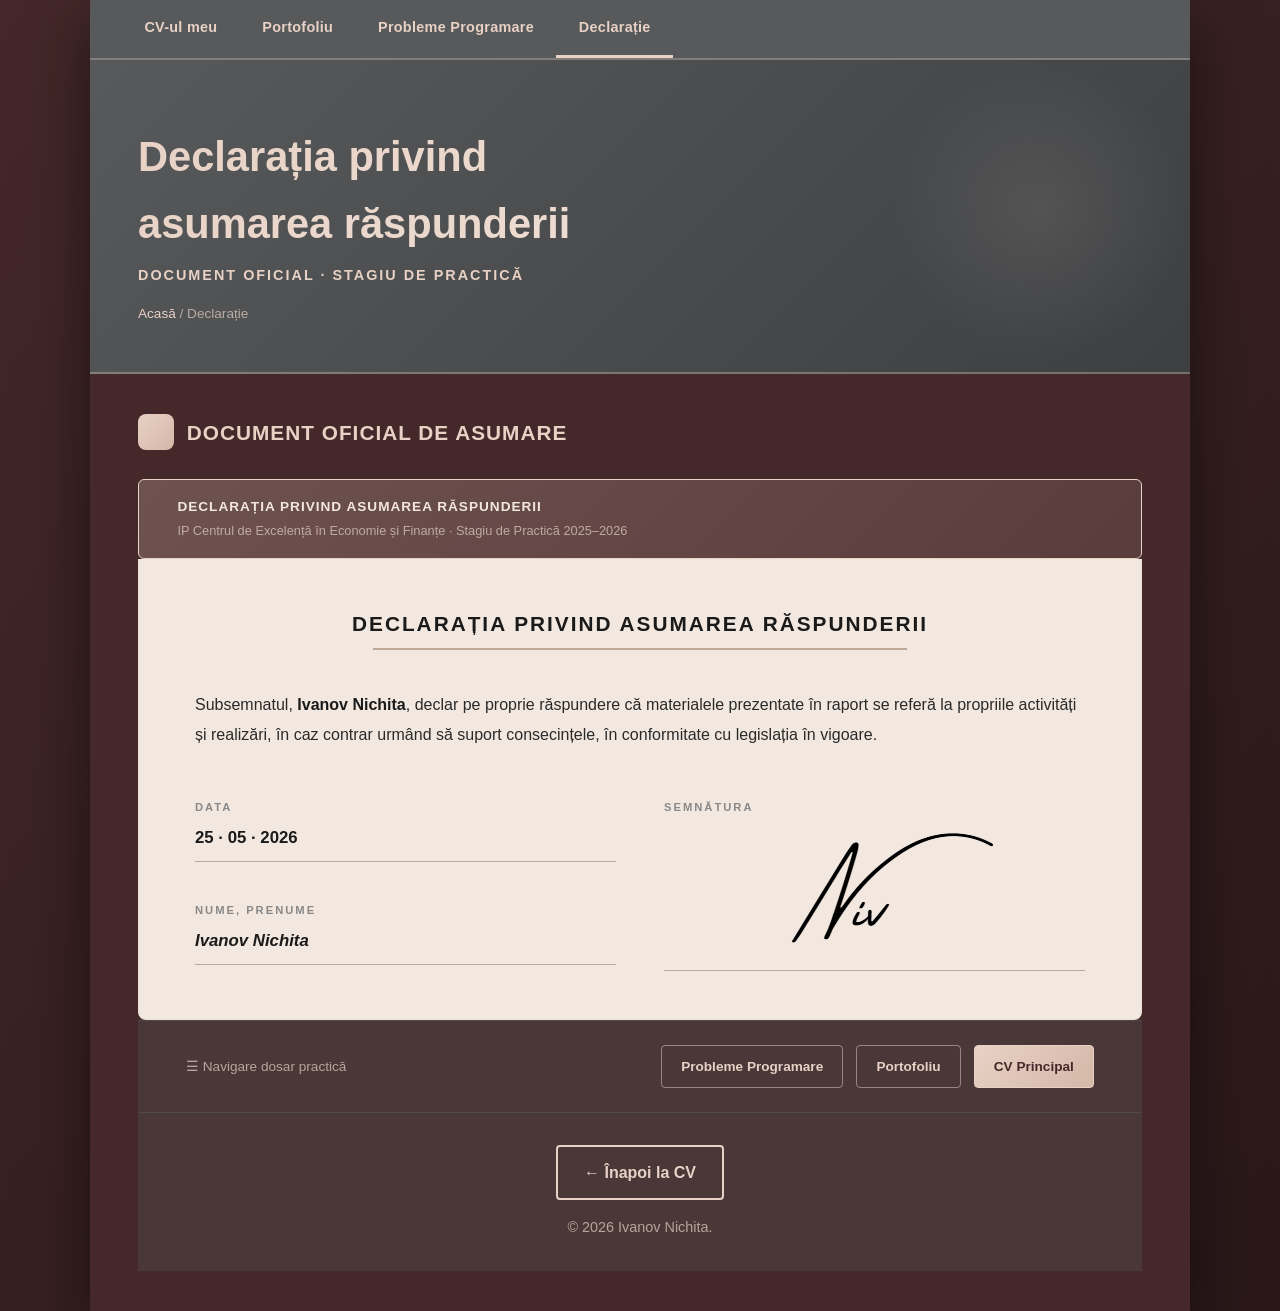
==== declaratie.html @ 9931059b "Add files via upload" ====
<!DOCTYPE html>
<html lang="ro">
<head>
    <meta charset="UTF-8">
    <meta name="viewport" content="width=device-width, initial-scale=1.0">
    <title>Declarație - Ivanov Nichita</title>
    <link rel="stylesheet" href="styles.css">
    <style>
        /* ── Nav bar ── */
        .top-nav {
            background: var(--gray-dark);
            border-bottom: 2px solid var(--border-light);
            position: sticky;
            top: 0;
            z-index: 100;
        }
        .top-nav ul {
            list-style: none;
            display: flex;
            flex-wrap: wrap;
            gap: 0;
            margin: 0 auto;
            max-width: 1100px;
            padding: 0 2rem;
        }
        .top-nav ul li a {
            display: block;
            padding: 1rem 1.4rem;
            color: var(--text-secondary);
            text-decoration: none;
            font-size: 0.9rem;
            font-weight: 600;
            letter-spacing: 0.3px;
            transition: all 0.2s ease;
            border-bottom: 3px solid transparent;
        }
        .top-nav ul li a:hover,
        .top-nav ul li a.active {
            color: var(--beige-rose);
            border-bottom-color: var(--beige-rose);
        }

        /* ── Page hero ── */
        .page-hero {
            background: linear-gradient(135deg, var(--gray-dark) 0%, #3d3f41 100%);
            padding: 3rem;
            border-bottom: 2px solid var(--border-light);
            position: relative;
            overflow: hidden;
        }
        .page-hero::before {
            content: '';
            position: absolute;
            top: 0; right: 0;
            width: 300px; height: 300px;
            background: radial-gradient(circle, rgba(232,209,197,0.1) 0%, transparent 70%);
            pointer-events: none;
        }
        .hero-icon {
            font-size: 2.8rem;
            margin-bottom: 1rem;
            display: block;
        }
        .page-hero h1 {
            font-size: 2.6rem;
            font-weight: 700;
            background: linear-gradient(135deg, var(--beige-rose), var(--cream));
            -webkit-background-clip: text;
            -webkit-text-fill-color: transparent;
            background-clip: text;
            margin-bottom: 0.4rem;
            position: relative;
            z-index: 1;
        }
        .page-hero .subtitle {
            color: var(--beige-rose);
            font-size: 0.9rem;
            font-weight: 600;
            letter-spacing: 2px;
            text-transform: uppercase;
            margin-bottom: 1rem;
            position: relative;
            z-index: 1;
        }
        .breadcrumb {
            font-size: 0.85rem;
            color: var(--text-muted);
            position: relative;
            z-index: 1;
        }
        .breadcrumb a { color: var(--beige-rose); text-decoration: none; }
        .breadcrumb a:hover { text-decoration: underline; }

        /* ── Main wrapper ── */
        .decl-wrapper {
            max-width: 1100px;
            margin: 0 auto;
            padding: 2.5rem 3rem;
        }

        /* ── Section title ── */
        .section-heading {
            display: flex;
            align-items: center;
            gap: 0.8rem;
            margin-bottom: 1.8rem;
        }
        .section-heading .icon-badge {
            width: 36px;
            height: 36px;
            background: linear-gradient(135deg, var(--beige-rose), #d4b8a8);
            border-radius: 8px;
            display: flex;
            align-items: center;
            justify-content: center;
            font-size: 1.1rem;
            flex-shrink: 0;
        }
        .section-heading h2 {
            font-size: 1.3rem;
            font-weight: 700;
            color: var(--beige-rose);
            text-transform: uppercase;
            letter-spacing: 1px;
        }

        /* ── Blue label banner (like colleague's blue bar) ── */
        .doc-label-banner {
            background: linear-gradient(135deg, rgba(232,209,197,0.25), rgba(232,209,197,0.12));
            border: 1px solid var(--beige-rose);
            border-radius: 6px;
            padding: 1rem 1.4rem;
            margin-bottom: 0;
            display: flex;
            align-items: center;
            gap: 1rem;
        }
        .doc-label-banner .banner-icon {
            font-size: 1.3rem;
            flex-shrink: 0;
        }
        .doc-label-banner .banner-title {
            font-size: 0.85rem;
            font-weight: 800;
            color: var(--cream);
            text-transform: uppercase;
            letter-spacing: 1px;
        }
        .doc-label-banner .banner-subtitle {
            font-size: 0.8rem;
            color: var(--text-muted);
            margin-top: 0.2rem;
        }

        /* ── Document card ── */
        .doc-card {
            background: var(--cream);
            border-radius: 0 0 8px 8px;
            padding: 3rem 3.5rem;
            color: #2a2a2a;
            border: 1px solid rgba(232,209,197,0.3);
            border-top: none;
        }

        .doc-card .doc-title {
            text-align: center;
            font-size: 1.3rem;
            font-weight: 800;
            color: #1a1a1a;
            text-transform: uppercase;
            letter-spacing: 2px;
            margin-bottom: 0.5rem;
        }
        .doc-divider {
            width: 60%;
            margin: 0.5rem auto 2.5rem;
            border: none;
            border-top: 2px solid #c0a898;
        }

        .doc-body {
            font-size: 1rem;
            line-height: 1.9;
            color: #2a2a2a;
            margin-bottom: 3rem;
        }
        .doc-body strong {
            font-weight: 800;
            color: #1a1a1a;
        }

        /* ── Fields grid ── */
        .fields-grid {
            display: grid;
            grid-template-columns: 1fr 1fr;
            gap: 2.5rem 3rem;
            margin-top: 1.5rem;
        }
        .field-block {
            display: flex;
            flex-direction: column;
            gap: 0.5rem;
        }
        .field-label {
            font-size: 0.7rem;
            font-weight: 800;
            text-transform: uppercase;
            letter-spacing: 2px;
            color: #888;
            display: flex;
            align-items: center;
            gap: 0.4rem;
        }
        .field-value {
            font-size: 1.05rem;
            font-weight: 600;
            color: #1a1a1a;
            padding-bottom: 0.6rem;
            border-bottom: 1.5px solid #c0a898;
        }
        .field-value.italic {
            font-style: italic;
        }
        /* Signature SVG */
        .signature-area {
            padding-bottom: 0.6rem;
            border-bottom: 1.5px solid #c0a898;
            min-height: 55px;
            display: flex;
            align-items: flex-end;
        }
        .signature-svg {
            width: 140px;
            height: 48px;
            opacity: 0.85;
        }

        /* ── Footer nav (like colleague's bottom buttons) ── */
        .doc-footer-nav {
            padding: 1.5rem 3rem;
            border-top: 1px solid var(--border-color);
            background: rgba(87,89,91,0.3);
            display: flex;
            justify-content: space-between;
            align-items: center;
            flex-wrap: wrap;
            gap: 1rem;
        }
        .footer-nav-left {
            font-size: 0.85rem;
            color: var(--text-muted);
            display: flex;
            align-items: center;
            gap: 0.4rem;
        }
        .footer-nav-right {
            display: flex;
            gap: 0.8rem;
            flex-wrap: wrap;
        }
        .btn-nav {
            display: inline-flex;
            align-items: center;
            gap: 0.4rem;
            padding: 0.6rem 1.2rem;
            border-radius: 4px;
            text-decoration: none;
            font-size: 0.85rem;
            font-weight: 700;
            transition: all 0.2s ease;
            border: 1px solid;
        }
        .btn-nav-outline {
            color: var(--beige-rose);
            border-color: rgba(232,209,197,0.5);
            background: transparent;
        }
        .btn-nav-outline:hover {
            background: rgba(232,209,197,0.1);
            border-color: var(--beige-rose);
        }
        .btn-nav-filled {
            color: var(--brown-dark);
            border-color: var(--beige-rose);
            background: linear-gradient(135deg, var(--beige-rose), #d4b8a8);
        }
        .btn-nav-filled:hover {
            transform: translateY(-2px);
            box-shadow: 0 4px 12px rgba(232,209,197,0.3);
        }

        /* ── Page footer ── */
        .page-footer {
            padding: 2rem 3rem;
            border-top: 1px solid var(--border-color);
            background: rgba(87,89,91,0.3);
            text-align: center;
            display: flex;
            flex-direction: column;
            gap: 1rem;
            align-items: center;
        }
        .page-footer a {
            color: var(--beige-rose);
            text-decoration: none;
            font-weight: 600;
            transition: all 0.3s ease;
            padding: 0.8rem 1.6rem;
            border: 2px solid var(--beige-rose);
            border-radius: 4px;
        }
        .page-footer a:hover {
            background: var(--beige-rose);
            color: var(--brown-dark);
        }
        .page-footer p { color: var(--text-muted); font-size: 0.9rem; }

        /* ── Responsive ── */
        @media (max-width: 700px) {
            .page-hero { padding: 1.8rem 1.5rem; }
            .page-hero h1 { font-size: 1.9rem; }
            .decl-wrapper { padding: 1.5rem; }
            .doc-card { padding: 2rem 1.5rem; }
            .fields-grid { grid-template-columns: 1fr; gap: 2rem; }
            .top-nav ul { padding: 0; }
            .top-nav ul li a { padding: 0.9rem 0.9rem; font-size: 0.8rem; }
            .doc-footer-nav { flex-direction: column; align-items: flex-start; }
        }
    </style>
</head>
<body>
    <div class="cv-container">

        <!-- Navigation -->
        <nav class="top-nav">
            <ul>
                <li><a href="index.html">CV-ul meu</a></li>
                <li><a href="portfolio.html">Portofoliu</a></li>
                <li><a href="probleme.html">Probleme Programare</a></li>
                <li><a href="declaratie.html" class="active">Declarație</a></li>
            </ul>
        </nav>

        <!-- Hero -->
        <header class="page-hero">
            <span class="hero-icon" style="position:relative;z-index:1;"></span>
            <h1>Declarația privind<br>asumarea răspunderii</h1>
            <p class="subtitle">Document oficial · Stagiu de practică</p>
            <div class="breadcrumb">
                <a href="index.html">Acasă</a> / Declarație
            </div>
        </header>

        <!-- Content -->
        <div class="decl-wrapper">

            <!-- Section heading -->
            <div class="section-heading">
                <div class="icon-badge"></div>
                <h2>Document oficial de asumare</h2>
            </div>

            <!-- Banner label -->
            <div class="doc-label-banner">
                <span class="banner-icon"></span>
                <div>
                    <div class="banner-title">Declarația privind asumarea răspunderii</div>
                    <div class="banner-subtitle">IP Centrul de Excelență în Economie și Finanțe · Stagiu de Practică 2025–2026</div>
                </div>
            </div>

            <!-- Document itself (white/cream card) -->
            <div class="doc-card">
                <div class="doc-title">Declarația privind asumarea răspunderii</div>
                <hr class="doc-divider">

                <p class="doc-body">
                    Subsemnatul, <strong>Ivanov Nichita</strong>, declar pe proprie răspundere că materialele prezentate
                    în raport se referă la propriile activități și realizări, în caz contrar urmând să suport consecințele,
                    în conformitate cu legislația în vigoare.
                </p>

                <div class="fields-grid">
    <!-- Partea din STÂNGA: Data și Numele una sub alta -->
    <div style="display: flex; flex-direction: column; gap: 2.5rem;">
        <!-- Data -->
        <div class="field-block">
            <span class="field-label"> Data</span>
            <div class="field-value">25 · 05 · 2026</div>
        </div>

        <!-- Nume Prenume -->
        <div class="field-block">
            <span class="field-label"> Nume, Prenume</span>
            <div class="field-value italic">Ivanov Nichita</div>
        </div>
    </div>

    <!-- Partea din DREAPTA: Semnătura -->
    <div class="field-block" style="display: flex; flex-direction: column; justify-content: flex-end;">
        <span class="field-label"> Semnătura</span>
        <div class="signature-area">
           <img src="image-removebg-preview.png" alt="Semnatura" class="semnatura">
        </div>
    </div>
</div>

        </div>

        <!-- Bottom navigation bar (like colleague's) -->
        <div class="doc-footer-nav">
            <span class="footer-nav-left">☰ Navigare dosar practică</span>
            <div class="footer-nav-right">
                <a href="probleme.html" class="btn-nav btn-nav-outline"> Probleme Programare</a>
                <a href="portfolio.html" class="btn-nav btn-nav-outline"> Portofoliu</a>
                <a href="index.html" class="btn-nav btn-nav-filled"> CV Principal</a>
            </div>
        </div>

        <!-- Footer -->
        <footer class="page-footer">
            <a href="index.html">← Înapoi la CV</a>
            <p>&copy; 2026 Ivanov Nichita.</p>
        </footer>

    </div>
</body>
</html>
---- styles.css ----
* {
    margin: 0;
    padding: 0;
    box-sizing: border-box;
}

:root {
    /* Paleta din imagine */
    --brown-dark: #452829;
    --gray-dark: #57595b;
    --beige-rose: #e8d1c5;
    --cream: #f3e8df;
    --white: #ffffff;

    /* Mapping functional */
    --primary-bg: var(--brown-dark);
    --secondary-bg: var(--gray-dark);
    --accent-warm: var(--beige-rose);
    --accent-light: var(--cream);
    --text-primary: var(--cream);
    --text-secondary: var(--beige-rose);
    --text-muted: rgba(232, 209, 197, 0.7);
    --border-color: rgba(87, 89, 91, 0.6);
    --border-light: rgba(232, 209, 197, 0.3);
}

html {
    scroll-behavior: smooth;
}

body {
    font-family: -apple-system, BlinkMacSystemFont, 'Segoe UI', 'Roboto', 'Oxygen', sans-serif;
    background: linear-gradient(135deg, var(--brown-dark) 0%, #2a1819 100%);
    color: var(--text-primary);
    line-height: 1.6;
    min-height: 100vh;
}

/* CV Container */
.cv-container {
    max-width: 1100px;
    margin: 0 auto;
    background: var(--brown-dark);
    box-shadow: 0 20px 60px rgba(0, 0, 0, 0.5);
    display: flex;
    flex-direction: column;
    min-height: 100vh;
}

/* Header */
.cv-header {
    background: linear-gradient(135deg, var(--gray-dark) 0%, #3d3f41 100%);
    padding: 3rem 3rem;
    border-bottom: 2px solid var(--border-light);
    position: relative;
    overflow: hidden;
}

.cv-header::before {
    content: '';
    position: absolute;
    top: 0;
    right: 0;
    width: 300px;
    height: 300px;
    background: radial-gradient(circle, rgba(232, 209, 197, 0.1) 0%, transparent 70%);
    pointer-events: none;
}

.header-content {
    position: relative;
    z-index: 1;
}

.cv-header h1 {
    font-size: 3rem;
    font-weight: 700;
    margin-bottom: 0.5rem;
    background: linear-gradient(135deg, var(--beige-rose), var(--cream));
    -webkit-background-clip: text;
    -webkit-text-fill-color: transparent;
    background-clip: text;
    letter-spacing: -1px;
}

.title-role {
    font-size: 1.4rem;
    color: var(--beige-rose);
    margin-bottom: 2rem;
    font-weight: 500;
}

.header-info {
    display: grid;
    grid-template-columns: repeat(auto-fit, minmax(200px, 1fr));
    gap: 2rem;
}

.info-item {
    display: flex;
    flex-direction: column;
    gap: 0.4rem;
}

.info-item .label {
    font-size: 0.85rem;
    color: var(--text-muted);
    text-transform: uppercase;
    letter-spacing: 0.5px;
    font-weight: 600;
}

.info-item .value {
    font-size: 1rem;
    color: var(--text-primary);
    font-weight: 500;
}

/* Main Layout */
.cv-main {
    display: grid;
    grid-template-columns: 280px 1fr;
    gap: 3rem;
    padding: 3rem;
    flex: 1;
}

.cv-sidebar {
    display: flex;
    flex-direction: column;
    gap: 2.5rem;
}

.cv-content {
    display: flex;
    flex-direction: column;
    gap: 2.5rem;
}

/* Sections */
.cv-section {
    display: flex;
    flex-direction: column;
    gap: 1.5rem;
}

.cv-section h2 {
    font-size: 1.3rem;
    font-weight: 700;
    color: var(--beige-rose);
    text-transform: uppercase;
    letter-spacing: 1px;
    padding-bottom: 1rem;
    border-bottom: 2px solid var(--border-light);
}

.cv-section p {
    color: var(--text-secondary);
    font-size: 0.95rem;
    line-height: 1.7;
}

/* Sidebar Content */
.skills-list {
    display: flex;
    flex-direction: column;
    gap: 1.5rem;
}

.skill-item {
    display: flex;
    flex-direction: column;
    gap: 0.8rem;
}

.skill-category {
    font-size: 0.85rem;
    color: var(--cream);
    font-weight: 600;
    text-transform: uppercase;
    letter-spacing: 0.5px;
}

.skill-tags {
    display: flex;
    flex-wrap: wrap;
    gap: 0.6rem;
}

.tag {
    background: rgba(232, 209, 197, 0.15);
    color: var(--beige-rose);
    padding: 0.4rem 0.8rem;
    border-radius: 4px;
    font-size: 0.8rem;
    font-weight: 500;
    border: 1px solid rgba(232, 209, 197, 0.3);
    transition: all 0.3s ease;
}

.tag:hover {
    background: rgba(232, 209, 197, 0.25);
    border-color: var(--beige-rose);
    transform: translateY(-2px);
}

/* Languages */
.languages-list {
    display: flex;
    flex-direction: column;
    gap: 1rem;
}

.language-item {
    display: flex;
    justify-content: space-between;
    align-items: center;
    padding: 1rem;
    background: rgba(232, 209, 197, 0.08);
    border-left: 3px solid var(--beige-rose);
    border-radius: 4px;
}

.lang-name {
    font-weight: 600;
    color: var(--text-primary);
    font-size: 0.95rem;
}

.lang-level {
    font-size: 0.85rem;
    color: var(--cream);
    font-weight: 600;
    background: rgba(243, 232, 223, 0.15);
    padding: 0.3rem 0.6rem;
    border-radius: 3px;
}

/* Experience Items */
.experience-item {
    padding: 1.8rem;
    background: rgba(87, 89, 91, 0.4);
    border: 1px solid var(--border-color);
    border-radius: 6px;
    transition: all 0.3s ease;
}

.experience-item:hover {
    background: rgba(87, 89, 91, 0.7);
    border-color: var(--beige-rose);
    transform: translateX(4px);
}

.item-header {
    display: flex;
    justify-content: space-between;
    align-items: flex-start;
    gap: 1rem;
    margin-bottom: 1rem;
}

.experience-item h3 {
    font-size: 1.1rem;
    font-weight: 600;
    color: var(--text-primary);
}

.date {
    font-size: 0.8rem;
    color: var(--cream);
    font-weight: 600;
    text-transform: uppercase;
    letter-spacing: 0.5px;
    white-space: nowrap;
    background: rgba(243, 232, 223, 0.15);
    padding: 0.4rem 0.8rem;
    border-radius: 4px;
}

.institution {
    color: var(--beige-rose);
    font-weight: 600;
    font-size: 0.9rem;
    margin-bottom: 0.8rem;
}

.description {
    color: var(--text-secondary);
    font-size: 0.95rem;
    line-height: 1.7;
}

.description-list {
    list-style: none;
    color: var(--text-secondary);
    font-size: 0.95rem;
}

.description-list li {
    padding: 0.5rem 0 0.5rem 1.5rem;
    position: relative;
}

.description-list li::before {
    content: '→';
    position: absolute;
    left: 0;
    color: var(--beige-rose);
    font-weight: bold;
}

/* Projects */
.project-item {
    padding: 1.5rem;
    background: rgba(232, 209, 197, 0.08);
    border-left: 3px solid var(--beige-rose);
    border-radius: 4px;
    transition: all 0.3s ease;
}

.project-item:hover {
    background: rgba(232, 209, 197, 0.12);
    transform: translateX(4px);
}

.project-item h3 {
    font-size: 1rem;
    color: var(--beige-rose);
    font-weight: 600;
    margin-bottom: 0.8rem;
}

.tech-used {
    color: var(--text-muted);
    font-size: 0.85rem;
    margin-top: 0.8rem;
}

.tech-used strong {
    color: var(--cream);
}

/* Footer */
.cv-footer {
    padding: 2rem 3rem;
    border-top: 1px solid var(--border-color);
    background: rgba(87, 89, 91, 0.3);
    text-align: center;
    display: flex;
    flex-direction: column;
    gap: 1rem;
    align-items: center;
}

.footer-link {
    color: var(--beige-rose);
    text-decoration: none;
    font-weight: 600;
    transition: all 0.3s ease;
    padding: 0.8rem 1.6rem;
    border: 2px solid var(--beige-rose);
    border-radius: 4px;
    display: inline-block;
}

.footer-link:hover {
    background: var(--beige-rose);
    color: var(--brown-dark);
}

.cv-footer p {
    color: var(--text-muted);
    font-size: 0.9rem;
}

/* Portfolio Page Specific */
.portfolio-layout {
    grid-template-columns: 1fr;
}

.presentation-card {
    background: linear-gradient(135deg, rgba(232, 209, 197, 0.15), rgba(243, 232, 223, 0.08));
    border: 2px solid var(--border-light);
    border-radius: 8px;
    padding: 2.5rem;
    transition: all 0.3s ease;
}

.presentation-card:hover {
    background: linear-gradient(135deg, rgba(232, 209, 197, 0.25), rgba(243, 232, 223, 0.15));
    border-color: var(--beige-rose);
    transform: translateY(-4px);
}

.card-content h3 {
    color: var(--beige-rose);
    font-size: 1.2rem;
    margin-bottom: 0.8rem;
    font-weight: 600;
}

.card-content p {
    color: var(--text-secondary);
    margin-bottom: 1.5rem;
    line-height: 1.7;
}

.btn-open {
    display: inline-block;
    background: linear-gradient(135deg, var(--beige-rose), #d4b8a8);
    color: var(--brown-dark);
    padding: 0.8rem 1.6rem;
    border-radius: 4px;
    text-decoration: none;
    font-weight: 600;
    transition: all 0.3s ease;
    border: none;
    cursor: pointer;
}

.btn-open:hover {
    transform: translateY(-2px);
    box-shadow: 0 6px 20px rgba(232, 209, 197, 0.4);
}

/* Files Grid */
.files-grid {
    display: grid;
    grid-template-columns: repeat(auto-fit, minmax(250px, 1fr));
    gap: 1.5rem;
    margin: 1.5rem 0;
}

.file-card {
    background: rgba(87, 89, 91, 0.5);
    border: 1px solid var(--border-color);
    border-radius: 8px;
    padding: 2rem;
    transition: all 0.3s ease;
    display: flex;
    flex-direction: column;
    gap: 1.2rem;
}

.file-card:hover {
    background: rgba(87, 89, 91, 0.8);
    border-color: var(--beige-rose);
    transform: translateY(-6px);
    box-shadow: 0 8px 24px rgba(232, 209, 197, 0.15);
}

.file-header {
    display: flex;
    align-items: center;
    gap: 1rem;
}

.file-icon {
    font-size: 2rem;
}

.file-header h3 {
    color: var(--text-primary);
    font-size: 1rem;
    font-weight: 600;
}

.file-desc {
    color: var(--text-secondary);
    font-size: 0.9rem;
    line-height: 1.6;
    flex: 1;
}

.btn-download {
    background: linear-gradient(135deg, var(--beige-rose), #d4b8a8);
    color: var(--brown-dark);
    padding: 0.6rem 1.2rem;
    border-radius: 4px;
    text-decoration: none;
    font-weight: 600;
    text-align: center;
    transition: all 0.3s ease;
    border: none;
    cursor: pointer;
    font-size: 0.9rem;
    align-self: flex-start;
}

.btn-download:hover {
    transform: translateY(-2px);
    box-shadow: 0 4px 12px rgba(232, 209, 197, 0.4);
}

/* Info Box */
.info-box {
    background: linear-gradient(135deg, rgba(243, 232, 223, 0.1), rgba(232, 209, 197, 0.08));
    border-left: 4px solid var(--cream);
    padding: 1.5rem;
    border-radius: 4px;
    display: flex;
    flex-direction: column;
    gap: 1rem;
}

.info-box p {
    color: var(--text-secondary);
    font-size: 0.95rem;
}

.info-box strong {
    color: var(--beige-rose);
}

/* Project Preview */
.project-preview {
    padding: 1.8rem;
    background: linear-gradient(135deg, rgba(232, 209, 197, 0.08), rgba(243, 232, 223, 0.05));
    border: 1px solid var(--border-light);
    border-radius: 6px;
    transition: all 0.3s ease;
}

.project-preview:hover {
    background: linear-gradient(135deg, rgba(232, 209, 197, 0.12), rgba(243, 232, 223, 0.1));
    border-color: var(--beige-rose);
    transform: translateX(4px);
}

.project-preview h3 {
    color: var(--beige-rose);
    font-size: 1.1rem;
    font-weight: 600;
    margin-bottom: 0.8rem;
}

.project-preview p {
    color: var(--text-secondary);
    margin-bottom: 1rem;
    line-height: 1.7;
}

.tech-stack {
    display: flex;
    flex-wrap: wrap;
    gap: 0.8rem;
}

.tech {
    background: rgba(232, 209, 197, 0.2);
    color: var(--beige-rose);
    padding: 0.4rem 0.8rem;
    border-radius: 4px;
    font-size: 0.8rem;
    font-weight: 500;
    border: 1px solid rgba(232, 209, 197, 0.4);
}

/* Skills Grid */
.skills-grid {
    display: grid;
    grid-template-columns: repeat(auto-fit, minmax(250px, 1fr));
    gap: 1.5rem;
}

.skill-group {
    background: rgba(87, 89, 91, 0.4);
    border-left: 3px solid var(--beige-rose);
    padding: 1.5rem;
    border-radius: 4px;
    transition: all 0.3s ease;
}

.skill-group:hover {
    background: rgba(87, 89, 91, 0.7);
}

.skill-group h4 {
    color: var(--beige-rose);
    font-size: 1rem;
    font-weight: 600;
    margin-bottom: 0.6rem;
}

.skill-group p {
    color: var(--text-secondary);
    font-size: 0.9rem;
    line-height: 1.6;
}

.description {
    color: var(--text-secondary);
    font-size: 0.95rem;
}

/* Responsive Design */
@media (max-width: 900px) {
    .cv-main {
        grid-template-columns: 1fr;
        gap: 2rem;
        padding: 2rem;
    }

    .cv-header {
        padding: 2rem;
    }

    .cv-header h1 {
        font-size: 2.2rem;
    }

    .header-info {
        grid-template-columns: repeat(2, 1fr);
        gap: 1.5rem;
    }
}

@media (max-width: 600px) {
    .cv-container {
        margin: 0;
        box-shadow: none;
    }

    .cv-header {
        padding: 1.5rem;
    }

    .cv-header h1 {
        font-size: 1.8rem;
    }

    .title-role {
        font-size: 1.1rem;
        margin-bottom: 1.5rem;
    }

    .header-info {
        grid-template-columns: 1fr;
        gap: 1rem;
    }

    .cv-main {
        gap: 1.5rem;
        padding: 1.5rem;
    }

    .cv-section h2 {
        font-size: 1.1rem;
    }

    .experience-item {
        padding: 1.2rem;
    }

    .item-header {
        flex-direction: column;
        gap: 0.5rem;
    }

    .cv-header h1 {
        letter-spacing: 0;
    }

    .files-grid {
        grid-template-columns: 1fr;
    }

    .skills-grid {
        grid-template-columns: 1fr;
    }

    .presentation-card {
        padding: 1.5rem;
    }

    .file-card {
        padding: 1.5rem;
    }

    .project-preview {
        padding: 1.2rem;
    }

    .tech-stack {
        gap: 0.6rem;
    }

    .tech {
        font-size: 0.75rem;
        padding: 0.3rem 0.6rem;
    }
}
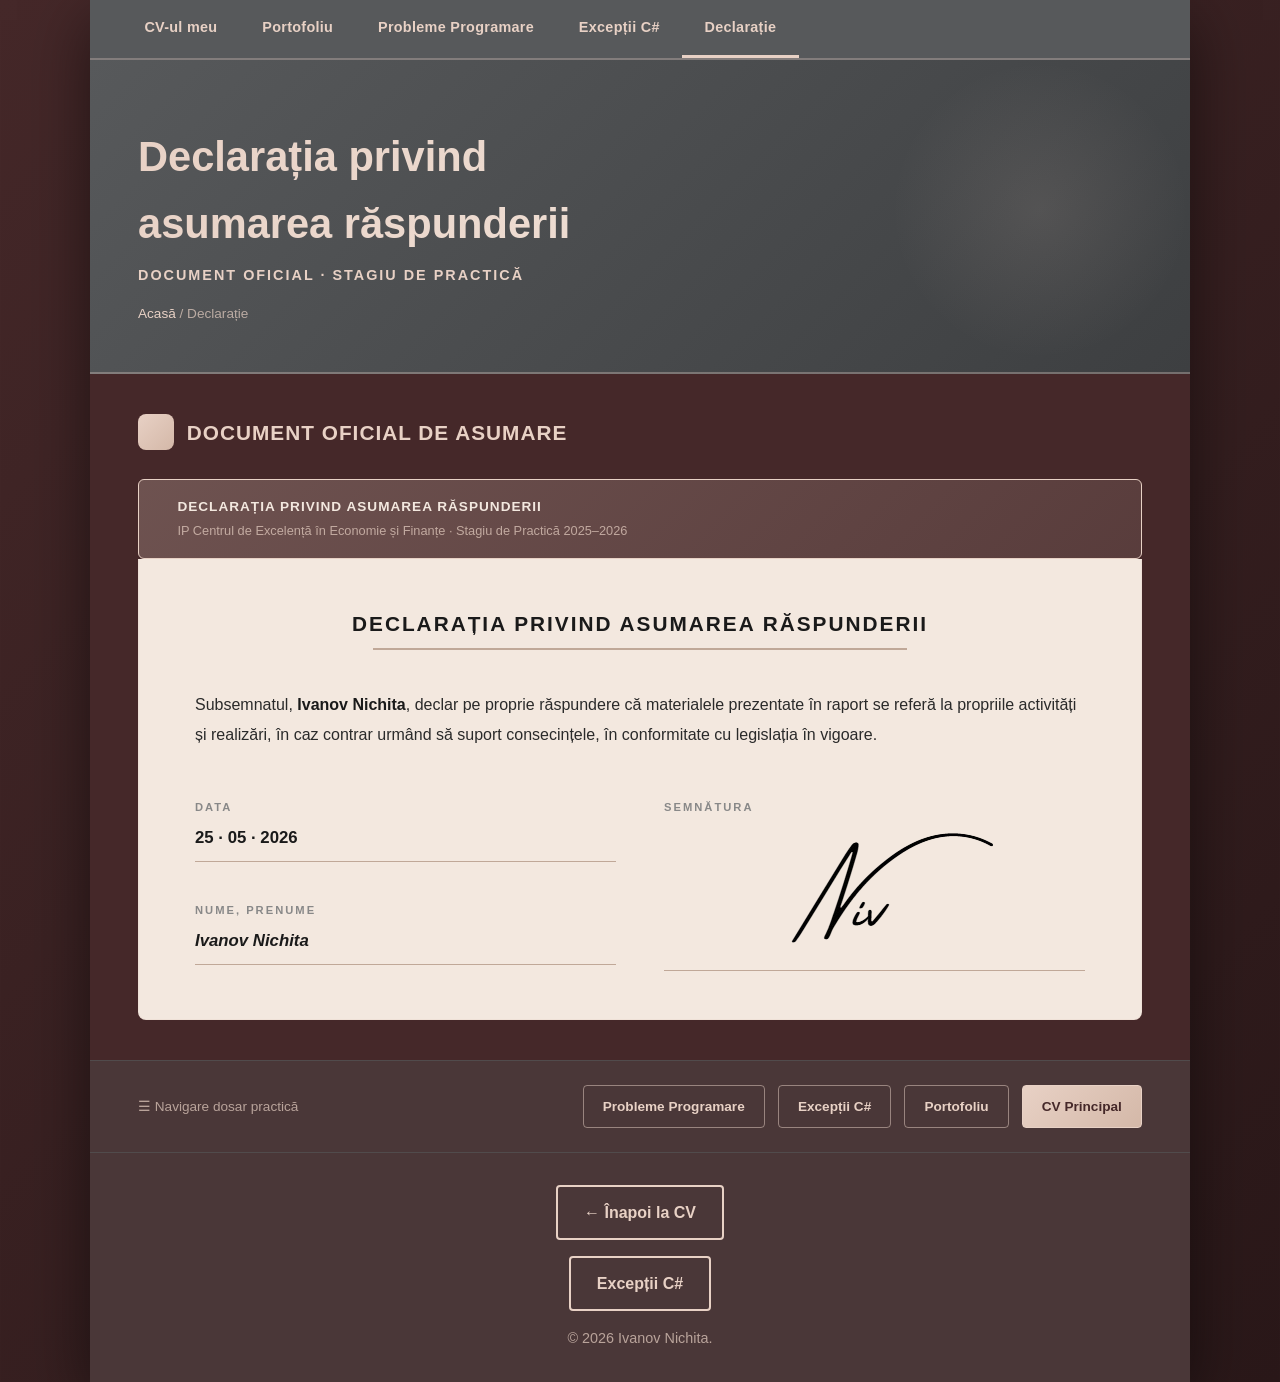
==== commit 7968dd6d: "Add files via upload" ====
--- a/declaratie.html
+++ b/declaratie.html
@@ -337,6 +337,7 @@
                 <li><a href="index.html">CV-ul meu</a></li>
                 <li><a href="portfolio.html">Portofoliu</a></li>
                 <li><a href="probleme.html">Probleme Programare</a></li>
+                <li><a href="exceptii.html">Excepții C#</a></li>
                 <li><a href="declaratie.html" class="active">Declarație</a></li>
             </ul>
         </nav>
@@ -381,29 +382,30 @@
                 </p>
 
                 <div class="fields-grid">
-    <!-- Partea din STÂNGA: Data și Numele una sub alta -->
-    <div style="display: flex; flex-direction: column; gap: 2.5rem;">
-        <!-- Data -->
-        <div class="field-block">
-            <span class="field-label"> Data</span>
-            <div class="field-value">25 · 05 · 2026</div>
-        </div>
-
-        <!-- Nume Prenume -->
-        <div class="field-block">
-            <span class="field-label"> Nume, Prenume</span>
-            <div class="field-value italic">Ivanov Nichita</div>
-        </div>
-    </div>
-
-    <!-- Partea din DREAPTA: Semnătura -->
-    <div class="field-block" style="display: flex; flex-direction: column; justify-content: flex-end;">
-        <span class="field-label"> Semnătura</span>
-        <div class="signature-area">
-           <img src="image-removebg-preview.png" alt="Semnatura" class="semnatura">
-        </div>
-    </div>
-</div>
+                    <!-- Partea din STÂNGA: Data și Numele una sub alta -->
+                    <div style="display: flex; flex-direction: column; gap: 2.5rem;">
+                        <!-- Data -->
+                        <div class="field-block">
+                            <span class="field-label"> Data</span>
+                            <div class="field-value">25 · 05 · 2026</div>
+                        </div>
+
+                        <!-- Nume Prenume -->
+                        <div class="field-block">
+                            <span class="field-label"> Nume, Prenume</span>
+                            <div class="field-value italic">Ivanov Nichita</div>
+                        </div>
+                    </div>
+
+                    <!-- Partea din DREAPTA: Semnătura -->
+                    <div class="field-block" style="display: flex; flex-direction: column; justify-content: flex-end;">
+                        <span class="field-label"> Semnătura</span>
+                        <div class="signature-area">
+                           <img src="image-removebg-preview.png" alt="Semnatura" class="semnatura">
+                        </div>
+                    </div>
+                </div>
+            </div>
 
         </div>
 
@@ -412,6 +414,7 @@
             <span class="footer-nav-left">☰ Navigare dosar practică</span>
             <div class="footer-nav-right">
                 <a href="probleme.html" class="btn-nav btn-nav-outline"> Probleme Programare</a>
+                <a href="exceptii.html" class="btn-nav btn-nav-outline"> Excepții C#</a>
                 <a href="portfolio.html" class="btn-nav btn-nav-outline"> Portofoliu</a>
                 <a href="index.html" class="btn-nav btn-nav-filled"> CV Principal</a>
             </div>
@@ -420,9 +423,10 @@
         <!-- Footer -->
         <footer class="page-footer">
             <a href="index.html">← Înapoi la CV</a>
+            <a href="exceptii.html">Excepții C#</a>
             <p>&copy; 2026 Ivanov Nichita.</p>
         </footer>
 
     </div>
 </body>
-</html>
+</html>
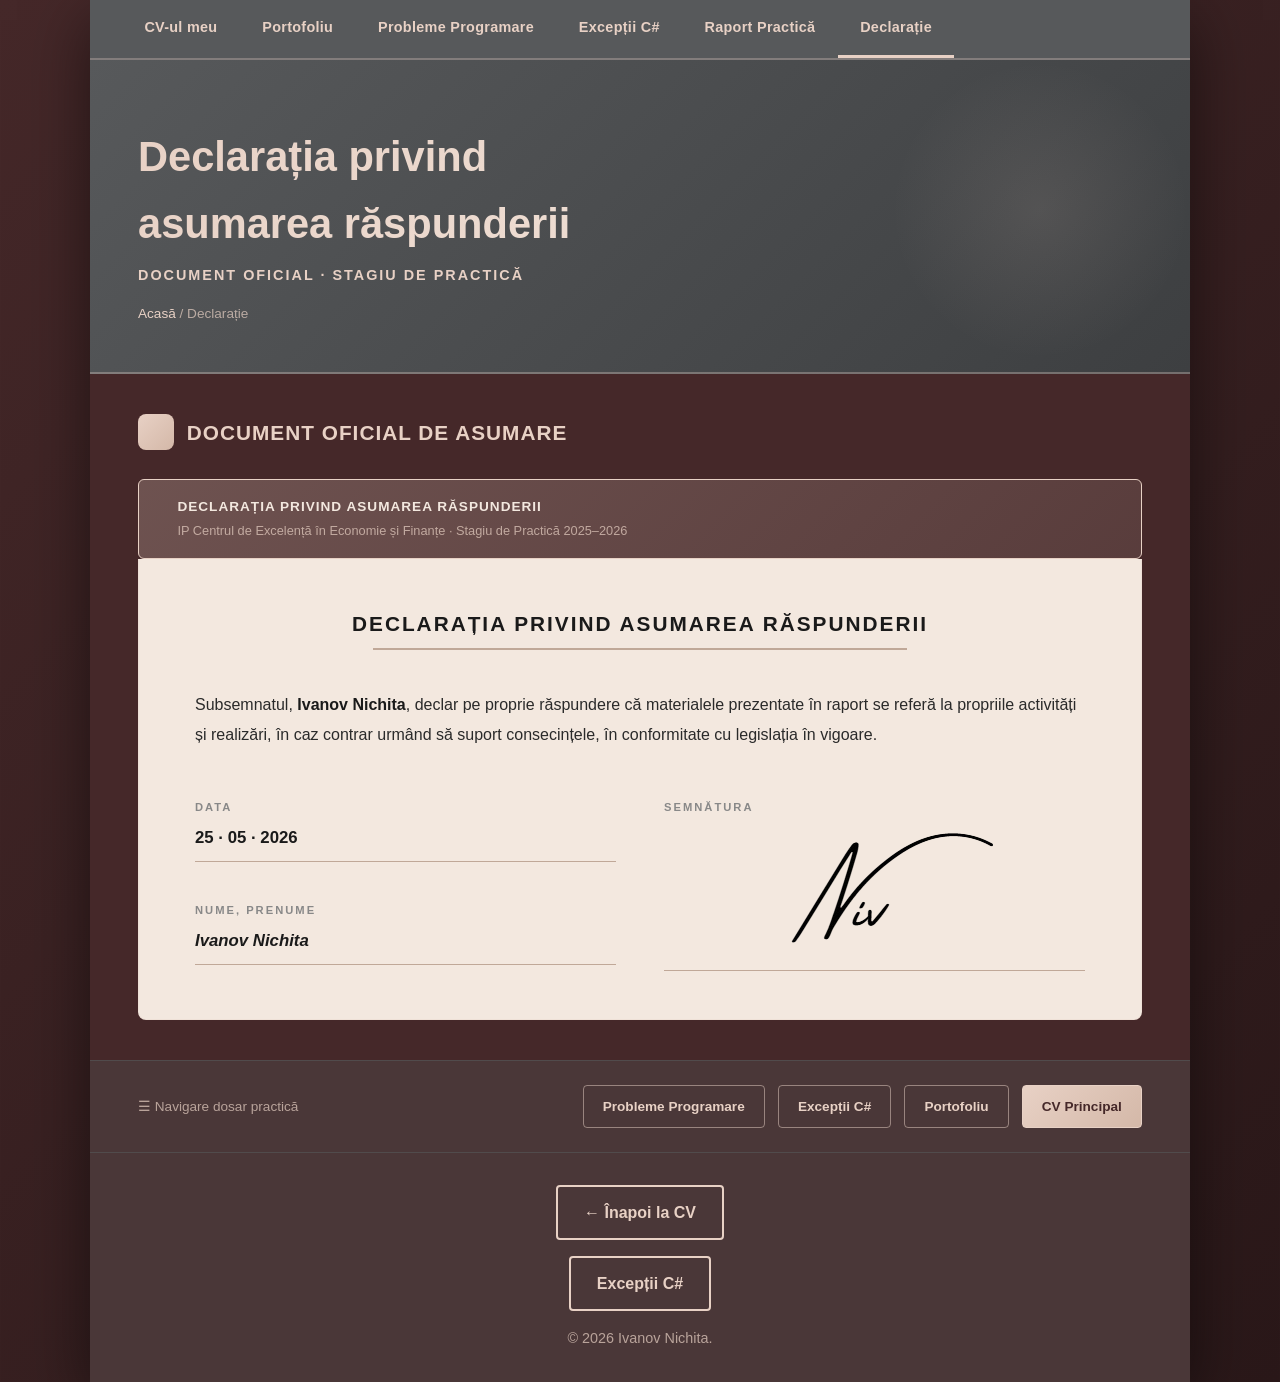
==== commit 880043ec: "Add files via upload" ====
--- a/declaratie.html
+++ b/declaratie.html
@@ -338,6 +338,7 @@
                 <li><a href="portfolio.html">Portofoliu</a></li>
                 <li><a href="probleme.html">Probleme Programare</a></li>
                 <li><a href="exceptii.html">Excepții C#</a></li>
+                <li><a href="raport.html">Raport Practică</a></li>
                 <li><a href="declaratie.html" class="active">Declarație</a></li>
             </ul>
         </nav>
